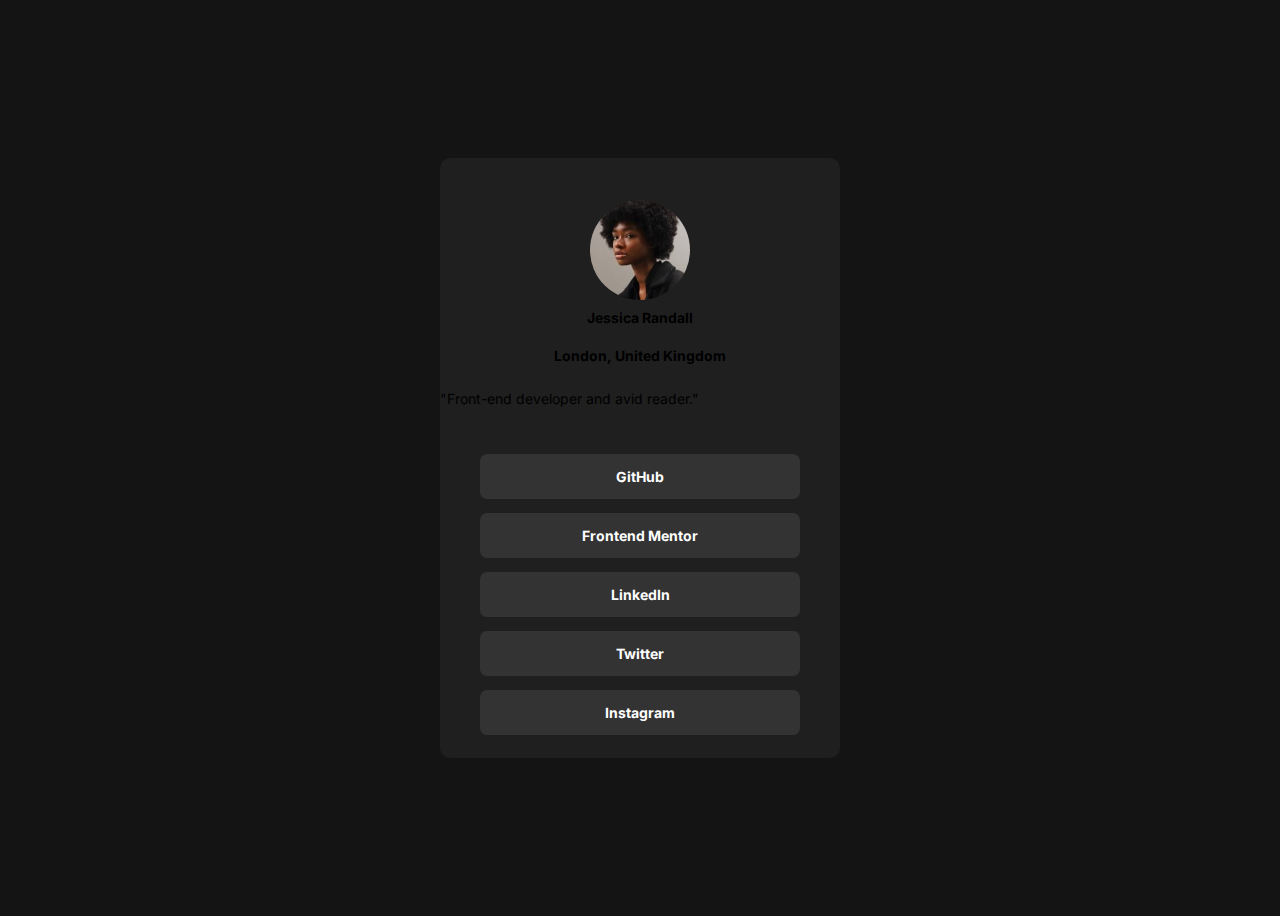
==== Social-Links-Profile/index.html @ c61e3c02 "It's missing just a few changes" ====
<!DOCTYPE html>
<html lang="en">
<head>
  <meta charset="UTF-8">
  <meta name="viewport" content="width=device-width, initial-scale=1.0"> <!-- displays site properly based on user's device -->

  <link rel="icon" type="image/png" sizes="32x32" href="./assets/images/favicon-32x32.png">
  <link rel="preconnect" href="https://fonts.googleapis.com">
  <link rel="preconnect" href="https://fonts.gstatic.com" crossorigin>
  <link href="https://fonts.googleapis.com/css2?family=Inter:wght@100..900&display=swap" rel="stylesheet">
  <title>Frontend Mentor | Social links profile</title>
  <link rel="stylesheet" href="style.css">
</head>
<body>
  <main>
      <section class="profile-info">
        <div class="profile">
          <img class="picture" src="assets/images/avatar-jessica.jpeg" alt="Picture from Jessica Randall">
          <h1 class="name">Jessica Randall</h1>
          <h2 class="from">London, United Kingdom</h2>
        </div>
        <div class=""><p>"Front-end developer and avid reader."</p></div>
      </section>
      <section class="more-info">
        <div class="link">GitHub</div>
        <div class="link">Frontend Mentor</div>
        <div class="link">LinkedIn</div>
        <div  class="link">Twitter</div>
        <div  class="link">Instagram</div>
    </section>
  </main>
</body>
</html>
---- Social-Links-Profile/style.css ----
:root {
    --Green: hsl(75, 94%, 57%);
    --White: hsl(0, 0%, 100%);
    --Grey: hsl(0, 0%, 20%);
    --Dark-Grey: hsl(0, 0%, 12%);
    --Off-Black: hsl(0, 0%, 8%);
}
* {
    box-sizing: border-box;
    font-size: 14px;
    font-family: "Inter", sans-serif;
}
body {
    height: 100vh;
    display: flex;
    align-items: center;
    justify-content: center;
    background-color: var(--Off-Black);
}
main {
    width: 400px;
    height: 600px;
    background-color: var(--Dark-Grey);
    border-radius: 10px;
}
.profile-info {
    width: 100%;
    height: 40%;
}
.more-info {
    width: 100%;
    height: 60%;
}
.profile {
    width: 60%;
    margin: 3rem auto 1rem auto;
    display: flex;
    align-items: center;
    flex-direction: column;
    justify-content: center;
}
.picture {
    border-radius: 50%;
    width: 100px;
    height: 100px;
}
.link {
    background-color: var(--Grey);
    width: 80%;
    margin: 1rem auto;
    padding: 1rem;
    text-align: center;
    border-radius: 7px;
    color: white;
    font-weight: 700;
}
.link:hover {
    background-color: var(--Green);
    color: var(--Off-Black);
    cursor: pointer;
}
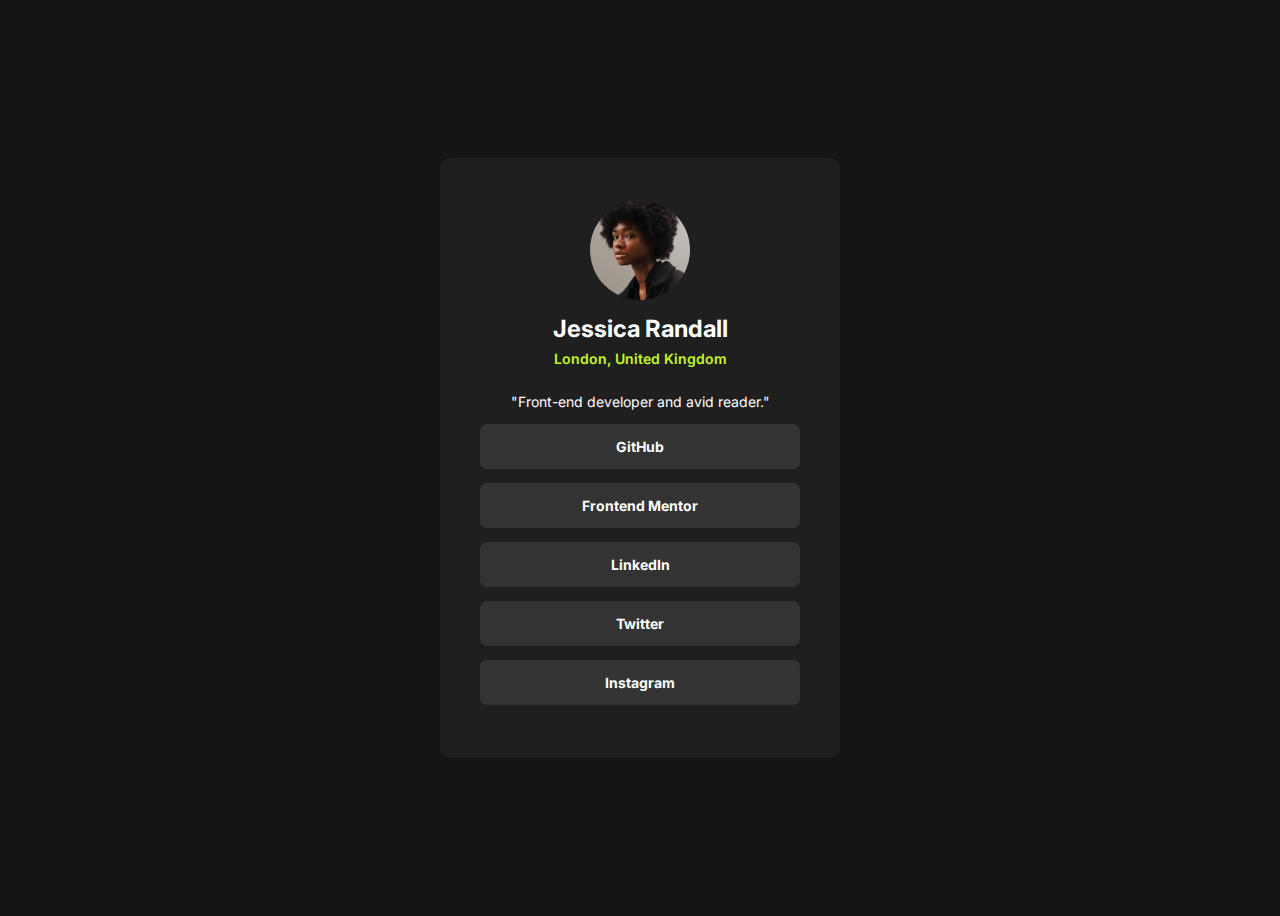
==== commit 24a6d96f: "more one finished" ====
--- a/Social-Links-Profile/index.html
+++ b/Social-Links-Profile/index.html
@@ -19,14 +19,15 @@
           <h1 class="name">Jessica Randall</h1>
           <h2 class="from">London, United Kingdom</h2>
         </div>
-        <div class=""><p>"Front-end developer and avid reader."</p></div>
+        <div class="sentence">"Front-end developer and avid reader."</div>
       </section>
       <section class="more-info">
-        <div class="link">GitHub</div>
-        <div class="link">Frontend Mentor</div>
-        <div class="link">LinkedIn</div>
-        <div  class="link">Twitter</div>
-        <div  class="link">Instagram</div>
+        <div></div>
+        <div class="link"><buttom>GitHub</buttom></div>
+        <div class="link"><buttom>Frontend Mentor</buttom></div>
+        <div class="link"><buttom>LinkedIn</buttom></div>
+        <div  class="link"><buttom>Twitter</buttom></div>
+        <div  class="link"><buttom>Instagram</buttom></div>
     </section>
   </main>
 </body>
--- a/Social-Links-Profile/style.css
+++ b/Social-Links-Profile/style.css
@@ -25,11 +25,14 @@
 }
 .profile-info {
     width: 100%;
-    height: 40%;
+    height: 35%;
+    margin-bottom: 1rem;
 }
 .more-info {
     width: 100%;
     height: 60%;
+    margin: 0;
+    padding: 0;
 }
 .profile {
     width: 60%;
@@ -43,6 +46,25 @@
     border-radius: 50%;
     width: 100px;
     height: 100px;
+}
+.name {
+    color: var(--White);
+    font-size: 1.7rem;
+    margin-top: 1rem;
+    margin-bottom: -0.3rem;
+}
+.from {
+    color: var(--Green);
+    font-size: 1rem;
+    font-weight: 600;
+
+}
+.sentence {
+    color: var(--White);
+    font-size: 1rem;
+    margin: 1rem auto;
+    text-align: center;
+    padding-bottom: 1rem;
 }
 .link {
     background-color: var(--Grey);
@@ -58,4 +80,9 @@
     background-color: var(--Green);
     color: var(--Off-Black);
     cursor: pointer;
+}
+@media (max-width: 375px) {
+    main {
+        width: 90%;
+    }
 }